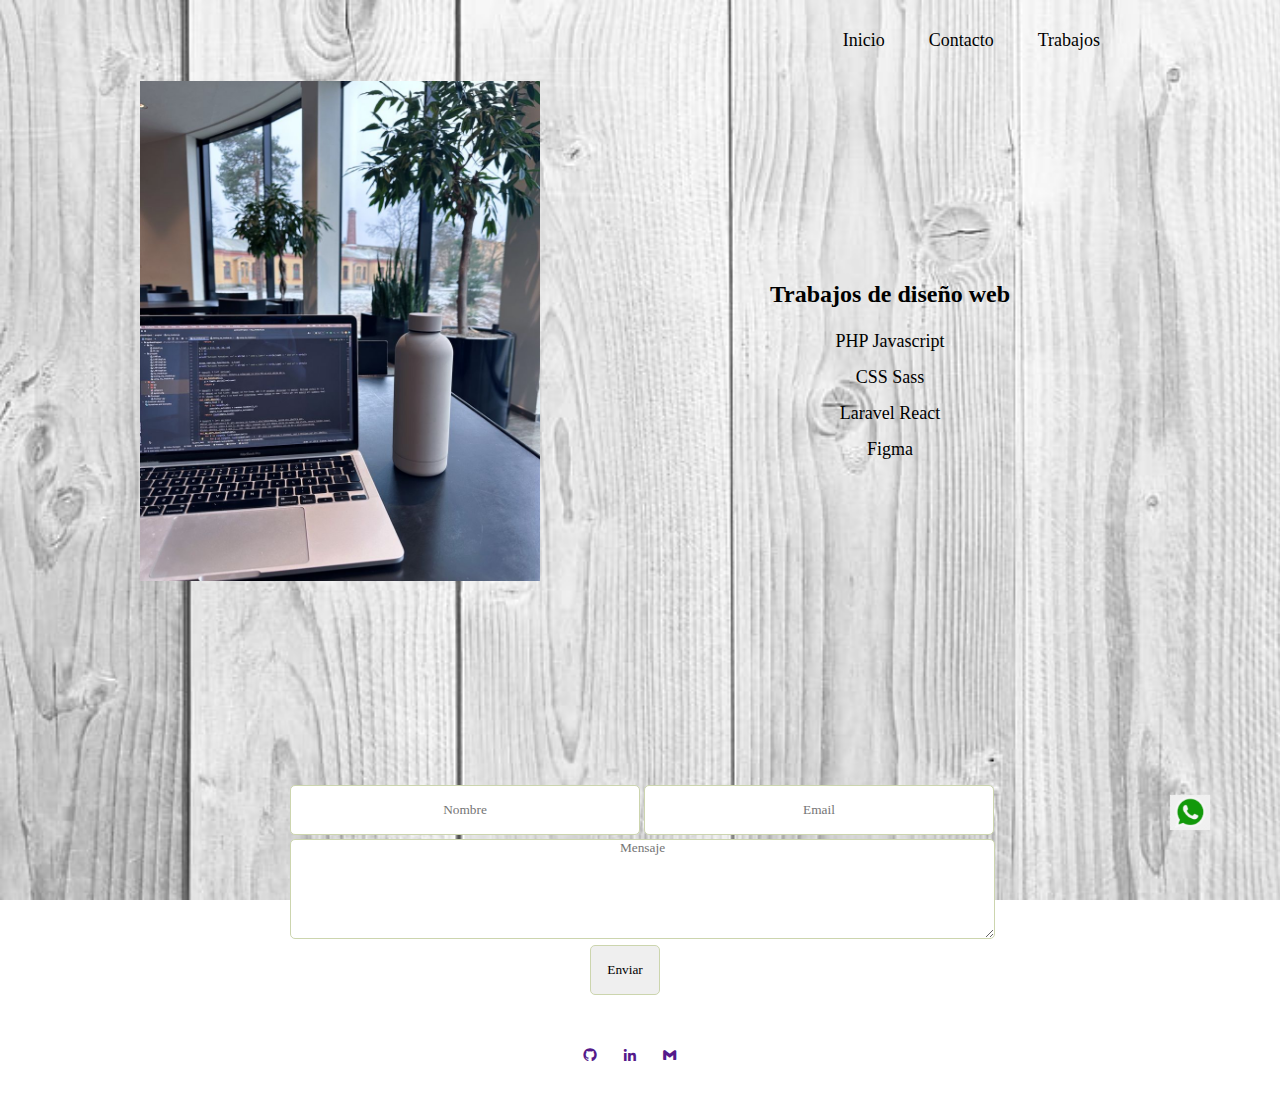
==== index3.html @ 9534dad3 "first commit" ====
<!DOCTYPE html>
<html lang="en">
  <head>
    <meta charset="UTF-8" />
    <meta
      name="viewport"
      content="width=device-width, user-scalable=no, initial-scale=1.0, maximum-scale=1.0, minimum-scale=1.0"
    />
    <title>Document</title>
    <link rel="stylesheet" href="estilos3.css" />

     <!--Boxicons-->
     <link
     rel="stylesheet"
     href="https://cdn.jsdelivr.net/npm/boxicons@latest/css/boxicons.min.css"
   />
 </head>
  </head>
  <body>
    <div class="contenedor">
      <header>
       
        <nav>
          <a href="#">Inicio</a>
          <a href="">Contacto</a>
          <a href="">Trabajos</a>
        </nav>
      </header>
      <section class="main">
        <article>
          <div class="thumb">
            <img src="img/Background2" alt="" />
          </div>
          <div class="trabajos">
          <h2>Trabajos de diseño web</h2>
          <p>PHP    Javascript  <br> CSS Sass <br>  Laravel React <br>  Figma </p>
        </div>
        </article>
      </section>
   
     <form class="formulario"action="">
      <input type="text" placeholder="Nombre">
      <input type="email" placeholder="Email">
      <div class="textarea">
      <textarea name="" id="" class="mensaje" placeholder="Mensaje"></textarea>
  </div>
      <input type="submit"   class="btn"  value="Enviar">
     </form>


     <footer>
      <div class="autor">
        <p></p>
      </div>
      <div class="redes">
        <a href=""><i class='bx bxl-github'></i></a>
        <a href=""><i class='bx bxl-linkedin' ></i></a>
        <a href=""><i class='bx bxl-gmail' ></i></a>
      </div>
    </footer>
       
   
    <div class="wsp">
      <img src="img/wsp2.png" alt="">
     </div>


    </div>
  </body>
</html>
---- estilos3.css ----
*{
    margin:0;
     padding:0;
     box-sizing: border-box;
     scroll-behavior: smooth;
     scroll-padding-top: 2rem;
     list-style: none;
     text-decoration: none;
     font-family: "Poppins";
 }


 body{
   background: url(img/Background);
   background-size: cover;
   background-attachment: fixed;

 }

 .contenedor{
    margin: auto;
    width: 90%;
    max-width: 1000px;
 }

 header{
     width: 100%;
     padding: 30px 0;
     display: flex;
     justify-content: flex-end;

 }

 header .logo img{
    width: 50px;
 }

 header nav a{
    color:#000;
    text-decoration: none;
    margin-right:40px;
    font-size: 18px;
 }
 header nav a:hover{
 color: #dfdbdb;
 }

 .thumb img{
    width:400px;
    height: 500px;

 }
article{
    display: grid;
    grid-template-columns: repeat(2,1fr);
}
 article h2{
    text-align: center;
    padding-top: 200px;
 }

 .trabajos p{
   text-align: center;
   font-size: 18px;
   color: #000;
   margin:15px;
   line-height: 2;
 }

 footer {
    display: flex;
    flex-direction: column;
    align-items: center;
    padding:50px;
 }

.redes a{
   margin-right: 20px;
}
.wsp{
   display: flex;
   justify-content: flex-end;
   
   
}
.wsp img{
   padding: 20px;
   width:80px;
   position: fixed;
   right: 50px;
   bottom: 50px;
  
}

form{
   margin-top: 200px;
   margin-left: 15%;
  
}

input{
   width: 350px;
   height: 50px;
   margin-bottom: 2px;
   border-radius: 5px;
   border: 1px solid #ccd5ae;
   text-align: center;
   
}
.btn{
   width: 70px;
   margin-left: 300px;
   border: 1px solid #ccd5ae;
   
}
.mensaje{
   width: 705px;
   height: 100px;
   border-radius: 5px;
   margin-bottom: 2px;
   margin-top: 2px ;
   border: 1px solid #ccd5ae;
   text-align: center;
}

.btn:hover{
   color: #c9cac6 ;
}
.textarea textarea{
   min-height: 100px;
   max-height: 100px;
   min-width: 505px;
   max-width: 705px;
}
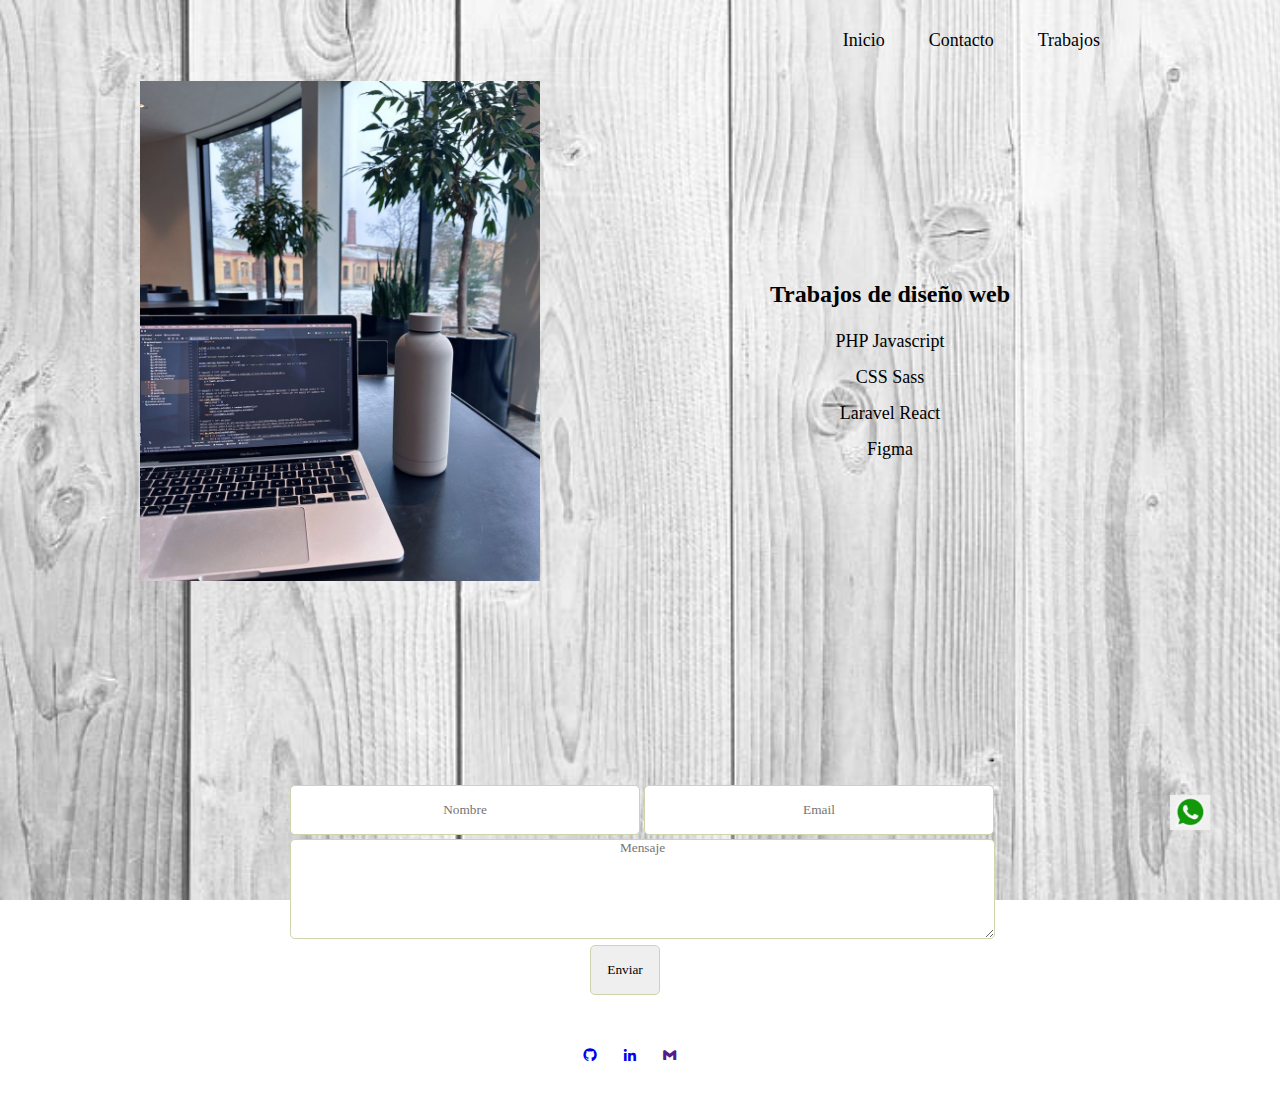
==== commit 1cf585ba: "cambios" ====
--- a/index3.html
+++ b/index3.html
@@ -53,18 +53,29 @@
         <p></p>
       </div>
       <div class="redes">
-        <a href=""><i class='bx bxl-github'></i></a>
-        <a href=""><i class='bx bxl-linkedin' ></i></a>
-        <a href=""><i class='bx bxl-gmail' ></i></a>
+        <a href="https://github.com/Githubmagali"><i class='bx bxl-github'></i></a>
+        <a href="https://www.linkedin.com/in/magali-fernandez-60a207210/"><i class='bx bxl-linkedin' ></i></a>
+        <a href="" data-action="abrir-ventana-correo"><i class='bx bxl-gmail' ></i></a>
       </div>
     </footer>
        
    
     <div class="wsp">
-      <img src="img/wsp2.png" alt="">
+      <a href=""> <img src="img/wsp2.png" alt=""></a>
      </div>
 
-
+     <section class="ventana" id="ventana-correo">
+			<div class="ventana__overlay" data-action="cerrar-ventana">
+				<div class="ventana__correo">
+					<button class="ventana__btn-cerrar" data-action="cerrar-ventana">
+						
+					</button>
+					<img src="./img/Gmail.GIF" class="ventana__imagen-correo" alt="" />
+					
+				</div>
+			</div>
+		</section>
+ <script src="./script.js"></script>
     </div>
   </body>
 </html>
--- a/estilos3.css
+++ b/estilos3.css
@@ -129,6 +129,59 @@
 .textarea textarea{
    min-height: 100px;
    max-height: 100px;
-   min-width: 505px;
+   min-width: 705px;
    max-width: 705px;
 }
+
+
+.ventana {
+	display: none;
+	width: 100vw;
+	height: 100vh;
+	position: fixed;
+	z-index: 1000;
+	top: 0;
+	left: 0;
+}
+
+	.ventana--active {
+		display: block;
+	}
+
+	.ventana__overlay {
+		width: 100%;
+		height: 100%;
+		background: rgba(0, 0, 0, 0.8);
+		display: flex;
+		align-items: center;
+		justify-content: center;
+	}
+
+
+
+
+.ventana__correo {
+   width: 90%;
+   max-width: 600px;
+   padding: 40px;
+   background: #fff;
+   border-radius: 10px;
+   display: flex;
+   flex-direction: column;
+   align-items: center;
+   gap: 20px;
+   text-align: center;
+   position: relative;
+}
+
+
+
+
+
+
+
+@media(max-width: 600px){
+   .textarea {
+      width: 20%;
+   }
+}